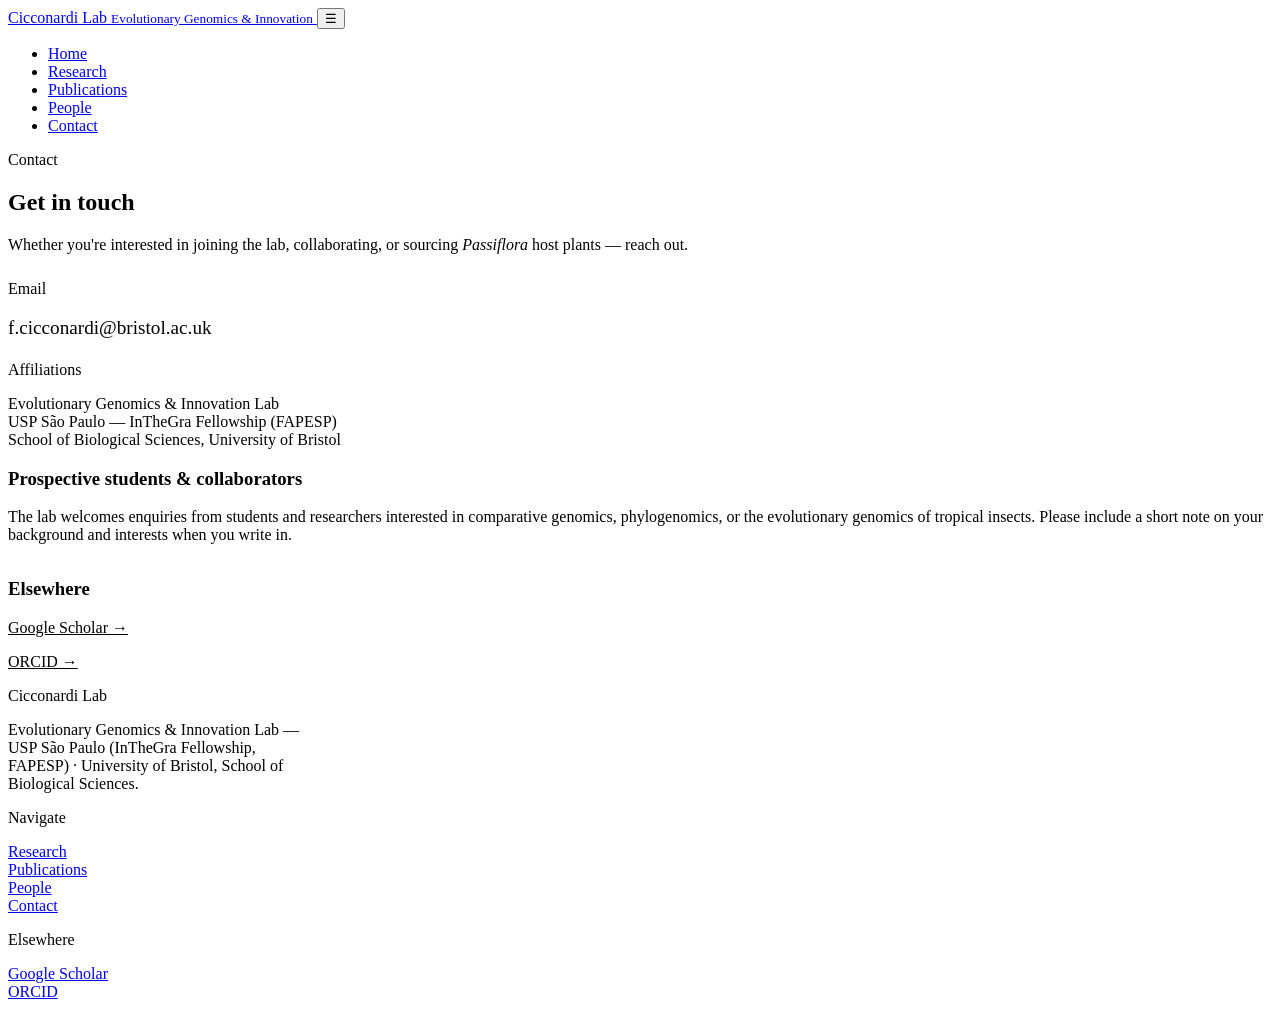
==== contact.html @ 58e6d668 "Add files via upload" ====
<!doctype html>
<html lang="en">
<head>
<meta charset="UTF-8">
<meta name="viewport" content="width=device-width, initial-scale=1">
<title>Contact — Cicconardi Lab</title>
<meta name="description" content="Get in touch with the Cicconardi Lab.">
<link rel="stylesheet" href="css/style.css">
</head>
<body>

<header class="site">
  <nav class="wrap nav">
    <a class="brand" href="index.html">Cicconardi Lab
      <small>Evolutionary Genomics &amp; Innovation</small>
    </a>
    <button class="navtoggle" aria-label="Toggle menu" onclick="document.querySelector('.navlinks').classList.toggle('open')">☰</button>
    <ul class="navlinks">
      <li><a href="index.html">Home</a></li>
      <li><a href="research.html">Research</a></li>
      <li><a href="publications.html">Publications</a></li>
      <li><a href="people.html">People</a></li>
      <li><a href="contact.html" class="active">Contact</a></li>
    </ul>
  </nav>
</header>

<section class="hero" style="padding-bottom:10px;">
  <div class="wrap">
    <span class="label-tag">Contact</span>
    <h1 style="max-width:14ch;">Get in touch</h1>
    <p class="lede">Whether you're interested in joining the lab, collaborating, or sourcing <em>Passiflora</em> host plants — reach out.</p>
  </div>
</section>

<section class="section-tight">
  <div class="wrap grid-2">
    <div class="contact-block">
      <div class="label-tag">Email</div>
      <p style="font-size:1.2rem; margin-bottom:22px;"><a href="mailto:f.cicconardi@bristol.ac.uk" style="color:var(--rust); text-decoration:none;">f.cicconardi@bristol.ac.uk</a></p>
      <div class="label-tag">Affiliations</div>
      <p class="muted" style="margin-bottom:0;">
        Evolutionary Genomics &amp; Innovation Lab<br>
        USP São Paulo — InTheGra Fellowship (FAPESP)<br>
        School of Biological Sciences, University of Bristol
      </p>
    </div>

    <div>
      <h3>Prospective students &amp; collaborators</h3>
      <p class="muted">The lab welcomes enquiries from students and researchers interested in comparative genomics, phylogenomics, or the evolutionary genomics of tropical insects. Please include a short note on your background and interests when you write in.</p>
      <h3 style="margin-top:34px;">Elsewhere</h3>
      <p><a href="https://scholar.google.com/citations?user=0gv1oysAAAAJ" target="_blank" rel="noopener" style="color:var(--rust);">Google Scholar →</a></p>
      <p><a href="https://orcid.org/0000-0001-6509-6179" target="_blank" rel="noopener" style="color:var(--rust);">ORCID →</a></p>
    </div>
  </div>
</section>

<footer class="site">
  <div class="wrap foot-grid">
    <div>
      <div class="brand" style="margin-bottom:8px;">Cicconardi Lab</div>
      <p class="muted" style="max-width:38ch;">Evolutionary Genomics &amp; Innovation Lab — USP São Paulo (InTheGra Fellowship, FAPESP) · University of Bristol, School of Biological Sciences.</p>
    </div>
    <div>
      <div class="label-tag">Navigate</div>
      <p><a href="research.html">Research</a><br><a href="publications.html">Publications</a><br><a href="people.html">People</a><br><a href="contact.html">Contact</a></p>
    </div>
    <div>
      <div class="label-tag">Elsewhere</div>
      <p><a href="https://scholar.google.com/citations?user=0gv1oysAAAAJ" target="_blank" rel="noopener">Google Scholar</a><br><a href="https://orcid.org/0000-0001-6509-6179" target="_blank" rel="noopener">ORCID</a></p>
    </div>
  </div>
</footer>

</body>
</html>
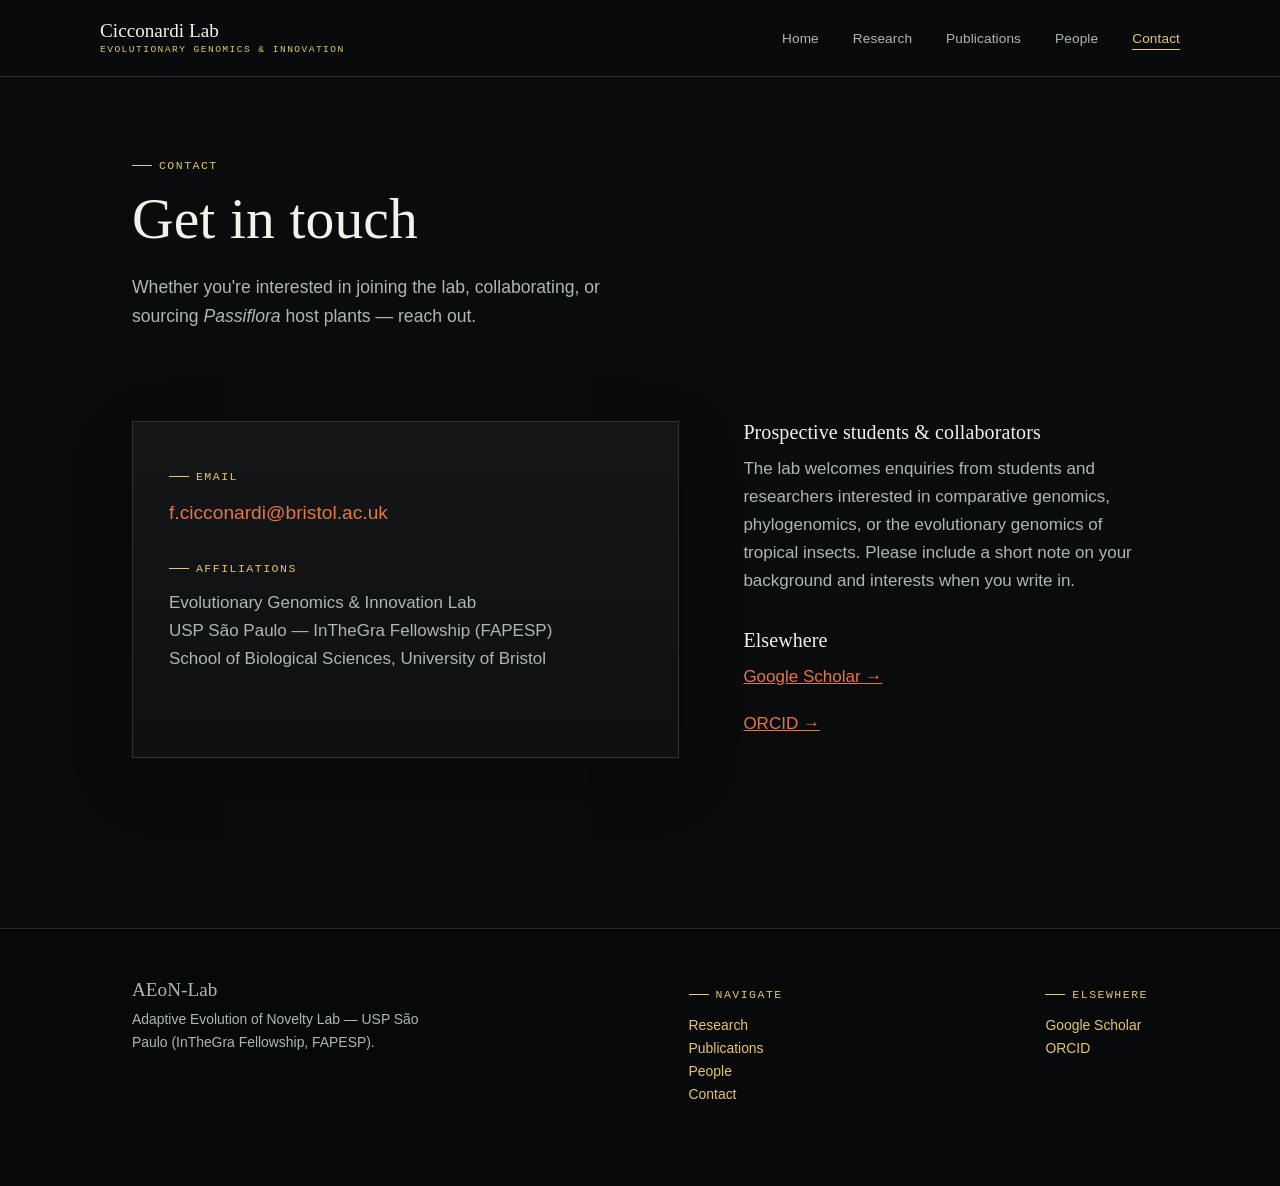
==== commit 97400026: "Update contact.html" ====
--- a/contact.html
+++ b/contact.html
@@ -37,7 +37,7 @@
   <div class="wrap grid-2">
     <div class="contact-block">
       <div class="label-tag">Email</div>
-      <p style="font-size:1.2rem; margin-bottom:22px;"><a href="mailto:f.cicconardi@bristol.ac.uk" style="color:var(--rust); text-decoration:none;">f.cicconardi@bristol.ac.uk</a></p>
+      <p style="font-size:1.2rem; margin-bottom:22px;"><a href="mailto:fcicconardi@usp.br" style="color:var(--rust); text-decoration:none;">f.cicconardi@bristol.ac.uk</a></p>
       <div class="label-tag">Affiliations</div>
       <p class="muted" style="margin-bottom:0;">
         Evolutionary Genomics &amp; Innovation Lab<br>
@@ -59,8 +59,8 @@
 <footer class="site">
   <div class="wrap foot-grid">
     <div>
-      <div class="brand" style="margin-bottom:8px;">Cicconardi Lab</div>
-      <p class="muted" style="max-width:38ch;">Evolutionary Genomics &amp; Innovation Lab — USP São Paulo (InTheGra Fellowship, FAPESP) · University of Bristol, School of Biological Sciences.</p>
+      <div class="brand" style="margin-bottom:8px;">AEoN-Lab</div>
+      <p class="muted" style="max-width:38ch;">Adaptive Evolution of Novelty Lab — USP São Paulo (InTheGra Fellowship, FAPESP).</p>
     </div>
     <div>
       <div class="label-tag">Navigate</div>
--- a/css/style.css
+++ b/css/style.css
@@ -0,0 +1,565 @@
+/* ===========================================================
+   AEON Lab — Design tokens (v3, dark editorial)
+   Dark, image-driven palette for a modern research website.
+   =========================================================== */
+
+@import url('https://fonts.googleapis.com/css2?family=EB+Garamond:ital,wght@0,400;0,500;0,600;1,400&family=DM+Sans:wght@400;500;700&family=IBM+Plex+Mono:wght@400;500&display=swap');
+
+:root{
+  --paper:#090B0C;
+  --paper-line:#24292A;
+  --panel:#111617;
+  --panel-line:#2D3435;
+  --ink:#F4F1E8;
+  --ink-soft:#AEB7B3;
+  --rust:#E27645;
+  --rust-deep:#FF9A67;
+  --gold:#E6C66A;
+  --max:1080px;
+}
+
+*,*::before,*::after{box-sizing:border-box;}
+html{scroll-behavior:smooth;}
+body{
+  margin:0;
+  background:var(--paper);
+  color:var(--ink);
+  font-family:'DM Sans', sans-serif;
+  font-size:17px;
+  line-height:1.65;
+  -webkit-font-smoothing:antialiased;
+}
+img{max-width:100%;display:block;}
+a{color:inherit;}
+
+h1,h2,h3,h4{
+  font-family:'EB Garamond', serif;
+  font-weight:500;
+  line-height:1.18;
+  color:var(--ink);
+  margin:0 0 .5em;
+  letter-spacing:.1px;
+}
+h1{font-size:clamp(2.4rem,5vw,3.6rem); font-weight:500;}
+h2{font-size:clamp(1.7rem,3vw,2.2rem);}
+h3{font-size:1.25rem;}
+p{margin:0 0 1.15em; color:var(--ink);}
+
+.wrap{max-width:var(--max); margin:0 auto; padding:0 32px;}
+
+.thumb-img{
+    width:100%;
+    aspect-ratio:10/16;
+    object-fit:cover;
+    display:block;
+    border-bottom:1px solid var(--panel-line);
+
+    transition:transform .45s ease;
+}
+
+.thumb{
+    overflow:hidden;
+}
+
+.thumb:hover .thumb-img{
+    transform:scale(1.06);
+}
+
+/* --- eyebrow / specimen-label device --------------------- */
+.label-tag{
+  font-family:'IBM Plex Mono', monospace;
+  font-size:.72rem;
+  letter-spacing:.13em;
+  text-transform:uppercase;
+  color:var(--rust);
+  display:inline-flex;
+  gap:.6em;
+  align-items:center;
+  margin-bottom:.9em;
+}
+.label-tag::before{
+  content:"";
+  width:20px; height:1px;
+  background:var(--rust);
+  display:inline-block;
+}
+
+/* --- specimen card: the signature element ------------------ */
+.specimen-card{
+  background:var(--panel);
+  color:var(--ink);
+  border:1px solid var(--panel-line);
+  padding:32px 34px;
+}
+.specimen-row{
+  display:flex; flex-wrap:wrap; gap:6px 26px;
+  font-family:'IBM Plex Mono', monospace;
+  font-size:.72rem; letter-spacing:.02em;
+  color:var(--ink-soft);
+  border-top:1px solid var(--panel-line);
+  margin-top:18px; padding-top:14px;
+  text-transform:uppercase;
+}
+.specimen-row span b{color:var(--ink); font-weight:500;}
+
+/* --- nav -------------------------------------------------- */
+header.site{
+  position:sticky; top:0; z-index:40;
+  background:rgba(9,11,12,.92);
+  backdrop-filter:blur(6px);
+  border-bottom:1px solid var(--paper-line);
+}
+.nav{
+  display:flex; align-items:center; justify-content:space-between;
+  padding:20px 0;
+}
+.brand{
+  font-family:'EB Garamond', serif;
+  font-size:1.2rem;
+  text-decoration:none;
+  color:var(--ink);
+  display:flex; flex-direction:column; line-height:1.1;
+}
+.brand small{
+  font-family:'IBM Plex Mono', monospace;
+  font-size:.6rem; letter-spacing:.15em; text-transform:uppercase;
+  color:var(--gold); margin-top:4px;
+}
+.navlinks{display:flex; gap:34px; list-style:none; margin:0; padding:0;}
+.navlinks a{
+  font-size:.85rem; text-decoration:none; color:var(--ink-soft);
+  letter-spacing:.01em;
+  padding-bottom:3px; border-bottom:1px solid transparent;
+  transition:color .15s, border-color .15s;
+}
+.navlinks a:hover, .navlinks a.active{color:var(--rust); border-color:var(--rust);}
+.navtoggle{display:none; background:none; border:0; color:var(--ink); font-size:1.4rem;}
+
+@media (max-width:760px){
+  .navlinks{
+    position:fixed; inset:66px 0 auto 0; background:rgba(9,11,12,.98);
+    flex-direction:column; gap:0; padding:6px 32px 20px;
+    border-bottom:1px solid var(--paper-line);
+    transform:translateY(-130%); transition:transform .25s ease;
+  }
+  .navlinks.open{transform:translateY(0);}
+  .navlinks a{display:block; padding:13px 0; border-bottom:1px solid var(--paper-line);}
+  .navtoggle{display:block;}
+}
+
+/* --- footer ------------------------------------------------ */
+footer.site{
+  background:#070809;
+  border-top:1px solid var(--paper-line);
+  padding:50px 0 64px;
+  margin-top:110px;
+  color:var(--ink-soft);
+  font-size:.87rem;
+}
+footer.site a{color:var(--rust); text-decoration:none;}
+footer.site a:hover{text-decoration:underline;}
+.foot-grid{display:flex; flex-wrap:wrap; gap:44px; justify-content:space-between;}
+
+/* --- buttons ------------------------------------------------ */
+.btn{
+  display:inline-flex; align-items:center; gap:8px;
+  font-family:'IBM Plex Mono', monospace;
+  font-size:.76rem; letter-spacing:.05em; text-transform:uppercase;
+  padding:13px 22px;
+  border:1px solid var(--ink);
+  color:var(--ink); text-decoration:none;
+  transition:background .15s, color .15s, border-color .15s;
+}
+.btn:hover{background:var(--ink); color:var(--paper);}
+.btn.solid{background:var(--rust); border-color:var(--rust); color:var(--paper);}
+.btn.solid:hover{background:var(--rust-deep); border-color:var(--rust-deep);}
+
+/* --- sections ------------------------------------------------ */
+section{padding:80px 0;}
+.section-tight{padding:60px 0;}
+.grid-2{display:grid; grid-template-columns:1.15fr .85fr; gap:64px;}
+.grid-3{display:grid; grid-template-columns:repeat(3,1fr); gap:30px;}
+@media (max-width:860px){
+  .grid-2{grid-template-columns:1fr;}
+  .grid-3{grid-template-columns:1fr;}
+}
+
+.divider{height:1px; background:var(--paper-line); margin:0 0 44px;}
+
+.muted{color:var(--ink-soft);}
+
+/* --- hero ------------------------------------------------ */
+.hero{padding:70px 0 20px;}
+.hero-grid{display:grid; grid-template-columns:1.2fr .8fr; gap:60px; align-items:center;}
+@media (max-width:900px){.hero-grid{grid-template-columns:1fr;}}
+.hero h1{margin-bottom:.35em;}
+.hero .lede{font-size:1.1rem; color:var(--ink-soft); max-width:48ch;}
+
+/* field-note panel replacing the old illustration */
+.field-panel{
+  background:var(--panel);
+  border:1px solid var(--panel-line);
+  padding:0;
+  overflow:hidden;
+}
+.field-panel .band{
+  height:64px;
+  background:repeating-linear-gradient(
+    90deg,
+    var(--rust) 0px, var(--rust) 3px,
+    transparent 3px, transparent 34px
+  );
+  opacity:.85;
+  border-bottom:1px solid var(--panel-line);
+}
+.field-panel .body{padding:26px 28px 22px;}
+.field-panel h3{font-size:1.05rem; margin-bottom:.5em;}
+.field-panel dl{margin:0; display:grid; grid-template-columns:auto 1fr; gap:8px 16px; font-size:.86rem;}
+.field-panel dt{
+  font-family:'IBM Plex Mono', monospace; font-size:.68rem; letter-spacing:.06em;
+  text-transform:uppercase; color:var(--gold); align-self:baseline;
+}
+.field-panel dd{margin:0; color:var(--ink-soft);}
+
+/* --- research cards ------------------------------------------------ */
+.research-card{
+  background:linear-gradient(180deg, rgba(255,255,255,.035), rgba(255,255,255,.015));
+  border:1px solid var(--paper-line);
+  padding:28px 26px;
+  height:100%;
+}
+.research-card h3{margin-bottom:.4em;}
+.research-card .tag{
+  font-family:'IBM Plex Mono', monospace; font-size:.66rem;
+  color:var(--gold); text-transform:uppercase; letter-spacing:.1em;
+  display:block; margin-bottom:12px;
+}
+
+/* --- publications ------------------------------------------------ */
+.pub{
+  border-bottom:1px solid var(--paper-line);
+  padding:24px 0;
+  display:grid; grid-template-columns:80px 1fr; gap:22px;
+}
+.pub:first-child{padding-top:0;}
+.pub .year{
+  font-family:'IBM Plex Mono', monospace; font-size:.85rem;
+  color:var(--gold); padding-top:3px;
+}
+.pub h3{font-size:1.12rem; margin-bottom:.25em;}
+.pub .authors{font-size:.87rem; color:var(--ink-soft); margin-bottom:.2em;}
+.pub .venue{font-size:.85rem; font-style:italic; color:var(--ink-soft);}
+.pub a.doi{font-family:'IBM Plex Mono', monospace; font-size:.74rem; color:var(--rust); text-decoration:none;}
+.pub a.doi:hover{text-decoration:underline;}
+@media (max-width:600px){.pub{grid-template-columns:1fr; gap:4px;}}
+
+/* --- people ------------------------------------------------ */
+.person{display:grid; grid-template-columns:210px 1fr; gap:40px; align-items:start;}
+@media (max-width:700px){.person{grid-template-columns:1fr;}}
+.person-plate{
+  background:var(--panel); border:1px solid var(--panel-line);
+  aspect-ratio:4/5; display:flex; align-items:center; justify-content:center;
+}
+.monogram{
+  font-family:'EB Garamond', serif; font-size:3.4rem; color:var(--rust);
+}
+
+/* --- contact block ------------------------------------------------ */
+.contact-block{
+  background:var(--panel); border:1px solid var(--panel-line);
+  padding:36px;
+}
+
+/* --- photo hero (homepage, shmontgomery-style) ------------------------------------------------ */
+.photo-hero{
+  position:relative;
+  min-height:82vh;
+  display:flex;
+  align-items:flex-end;
+  background:
+    linear-gradient(180deg, rgba(29,42,32,.15) 0%, rgba(20,28,22,.72) 78%, rgba(15,20,16,.88) 100%),
+    var(--panel);
+  background-size:cover;
+  background-position:center;
+  color:#F5F1E4;
+  border-bottom:1px solid var(--paper-line);
+}
+/* Swap this rule's background-image for a real photo — see README */
+.photo-hero.no-photo{
+  background:
+    linear-gradient(180deg, rgba(29,42,32,.05) 0%, rgba(20,28,22,.75) 82%, rgba(15,20,16,.9) 100%),
+    repeating-linear-gradient(135deg, #24352A 0px, #24352A 2px, #1B281F 2px, #1B281F 44px);
+}
+.photo-hero .hero-inner{
+  width:100%;
+  padding:60px 0 46px;
+}
+.photo-hero .hero-note{
+  border:1px dashed rgba(245,241,228,.35);
+  display:inline-block;
+  padding:4px 10px;
+  font-family:'IBM Plex Mono', monospace;
+  font-size:.66rem;
+  letter-spacing:.08em;
+  text-transform:uppercase;
+  color:rgba(245,241,228,.7);
+  margin-bottom:22px;
+}
+.photo-hero h1{
+  color:#FBF9F1;
+  font-size:clamp(2.2rem,4.6vw,3.6rem);
+  max-width:16ch;
+  margin-bottom:.3em;
+}
+.photo-hero .tagline{
+  font-family:'DM Sans', sans-serif;
+  font-size:1.05rem;
+  color:rgba(245,241,228,.85);
+  max-width:42ch;
+  margin-bottom:24px;
+}
+.photo-hero .meta-lines{
+  font-size:.92rem;
+  color:rgba(245,241,228,.7);
+  line-height:1.8;
+  margin-bottom:26px;
+}
+.photo-hero .meta-lines a{color:#E9C77E; text-decoration:none;}
+.photo-hero .meta-lines a:hover{text-decoration:underline;}
+.photo-hero .btn{border-color:#E9C77E; color:#E9C77E;}
+.photo-hero .btn:hover{background:#E9C77E; color:#1D2A20;}
+
+/* transparent nav variant sitting over the photo */
+header.site.on-photo{
+  background:transparent;
+  border-bottom:1px solid rgba(245,241,228,.15);
+  position:absolute; top:0; left:0; right:0;
+}
+header.site.on-photo .brand,
+header.site.on-photo .navlinks a{color:#F5F1E4;}
+header.site.on-photo .brand small{color:#E9C77E;}
+header.site.on-photo .navlinks a:hover,
+header.site.on-photo .navlinks a.active{color:#E9C77E; border-color:#E9C77E;}
+header.site.on-photo .navtoggle{color:#F5F1E4;}
+
+/* thumbnail strip beneath the hero */
+.thumb-strip{padding:52px 0 60px;}
+.thumb-row{display:flex; gap:18px; flex-wrap:wrap;}
+.thumb{
+  flex:1 1 190px;
+  background:var(--panel);
+  border:1px solid var(--panel-line);
+}
+.thumb .frame{
+  aspect-ratio:1/1;
+  display:flex; align-items:center; justify-content:center;
+  border-bottom:1px solid var(--panel-line);
+  font-family:'IBM Plex Mono', monospace;
+  font-size:.62rem; letter-spacing:.06em; text-transform:uppercase;
+  color:var(--ink-soft); text-align:center; padding:10px;
+}
+.thumb .cap{padding:12px 14px; font-size:.82rem; color:var(--ink-soft);}
+.thumb .cap b{color:var(--ink); font-weight:500; display:block; font-family:'EB Garamond', serif; font-size:1rem; margin-bottom:2px;}
+@media (max-width:700px){.thumb{flex:1 1 42%;}}
+.kicker-list{list-style:none; margin:0; padding:0;}
+.kicker-list li{
+  padding:16px 0; border-top:1px solid var(--paper-line);
+  display:flex; gap:18px; justify-content:space-between; align-items:baseline;
+  flex-wrap:wrap;
+}
+.kicker-list li:last-child{border-bottom:1px solid var(--paper-line);}
+
+/* ===========================================================
+   AEON Lab homepage hero implementation
+   Uses img/hero.jpeg and places the text on the right side of
+   the butterfly photograph.
+   =========================================================== */
+
+.photo-hero.butterfly-hero {
+  position: relative;
+  min-height: 88vh;
+  display: flex;
+  align-items: flex-end;
+  color: #F5F1E4;
+  border-bottom: 1px solid var(--paper-line);
+  background-image:
+    linear-gradient(
+      to right,
+      rgba(0, 0, 0, 0.18) 0%,
+      rgba(0, 0, 0, 0.25) 42%,
+      rgba(0, 0, 0, 0.84) 100%
+    ),
+    url("../img/hero.jpeg");
+  background-size: cover;
+  background-position: center center;
+  background-repeat: no-repeat;
+}
+
+.photo-hero.butterfly-hero .hero-inner {
+  width: 100%;
+  max-width: var(--max);
+  margin: 0 auto;
+  padding: 0 32px 72px;
+  display: flex;
+  flex-direction: column;
+  align-items: flex-end;
+}
+
+.photo-hero.butterfly-hero h1,
+.photo-hero.butterfly-hero .tagline,
+.photo-hero.butterfly-hero .meta-lines,
+.photo-hero.butterfly-hero .hero-actions {
+  width: min(100%, 540px);
+}
+
+.photo-hero.butterfly-hero h1 {
+  color: #FBF9F1;
+  font-size: clamp(2.8rem, 6.3vw, 5.8rem);
+  line-height: 0.94;
+  letter-spacing: -0.025em;
+  max-width: 10ch;
+  margin-bottom: 0.28em;
+}
+
+.photo-hero.butterfly-hero .tagline {
+  font-size: clamp(1.05rem, 1.7vw, 1.35rem);
+  line-height: 1.45;
+  color: rgba(245, 241, 228, 0.9);
+  max-width: 38ch;
+}
+
+.photo-hero.butterfly-hero .meta-lines {
+  color: rgba(245, 241, 228, 0.74);
+}
+
+.photo-hero.butterfly-hero .hero-actions {
+  display: flex;
+  flex-wrap: wrap;
+  gap: 12px;
+}
+
+.photo-hero.butterfly-hero .btn {
+  border-color: #E9C77E;
+  color: #E9C77E;
+}
+
+.photo-hero.butterfly-hero .btn:hover {
+  background: #E9C77E;
+  color: #1D2A20;
+}
+
+.photo-hero.butterfly-hero .btn.solid {
+  background: #E9C77E;
+  border-color: #E9C77E;
+  color: #1D2A20;
+}
+
+.photo-hero.butterfly-hero .btn.solid:hover {
+  background: #FBF9F1;
+  border-color: #FBF9F1;
+}
+
+@media (max-width: 760px) {
+  .photo-hero.butterfly-hero {
+    min-height: 82vh;
+    background-image:
+      linear-gradient(
+        to bottom,
+        rgba(0, 0, 0, 0.05) 0%,
+        rgba(0, 0, 0, 0.72) 100%
+      ),
+      url("../img/hero.jpeg");
+    background-position: 34% center;
+  }
+
+  .photo-hero.butterfly-hero .hero-inner {
+    align-items: flex-start;
+    padding: 0 28px 52px;
+  }
+
+  .photo-hero.butterfly-hero h1 {
+    font-size: clamp(2.45rem, 12vw, 4.2rem);
+    max-width: 12ch;
+  }
+
+  header.site.on-photo .navlinks {
+    background: rgba(29, 42, 32, 0.96);
+    border-bottom-color: rgba(245, 241, 228, 0.18);
+  }
+
+  header.site.on-photo .navlinks a {
+    border-bottom-color: rgba(245, 241, 228, 0.18);
+  }
+}
+
+
+/* --- dark editorial refinements --- */
+body::selection{
+  background: rgba(230, 198, 106, 0.32);
+  color: var(--ink);
+}
+
+section:not(.photo-hero){
+  background: var(--paper);
+}
+
+.specimen-card,
+.field-panel,
+.person-plate,
+.contact-block,
+.thumb{
+  background: linear-gradient(180deg, rgba(255,255,255,.045), rgba(255,255,255,.018));
+  box-shadow: 0 20px 60px rgba(0,0,0,.20);
+}
+
+.thumb .frame{
+  background: rgba(255,255,255,.018);
+}
+
+.btn{
+  border-color: rgba(244,241,232,.72);
+  color: var(--ink);
+}
+
+.btn:hover{
+  background: var(--ink);
+  color: #090B0C;
+}
+
+.btn.solid{
+  background: var(--gold);
+  border-color: var(--gold);
+  color: #090B0C;
+}
+
+.label-tag{
+  color: var(--gold);
+}
+.label-tag::before{
+  background: var(--gold);
+}
+
+.navlinks a:hover,
+.navlinks a.active{
+  color: var(--gold);
+  border-color: var(--gold);
+}
+
+footer.site .brand,
+footer.site p,
+footer.site .muted{
+  color: var(--ink-soft);
+}
+
+footer.site a{
+  color: var(--gold);
+}
+
+/* make the first content block feel less like a beige card below the photo */
+.thumb-strip{
+  padding-top: 64px;
+}
+
+.divider{
+  opacity: .85;
+}
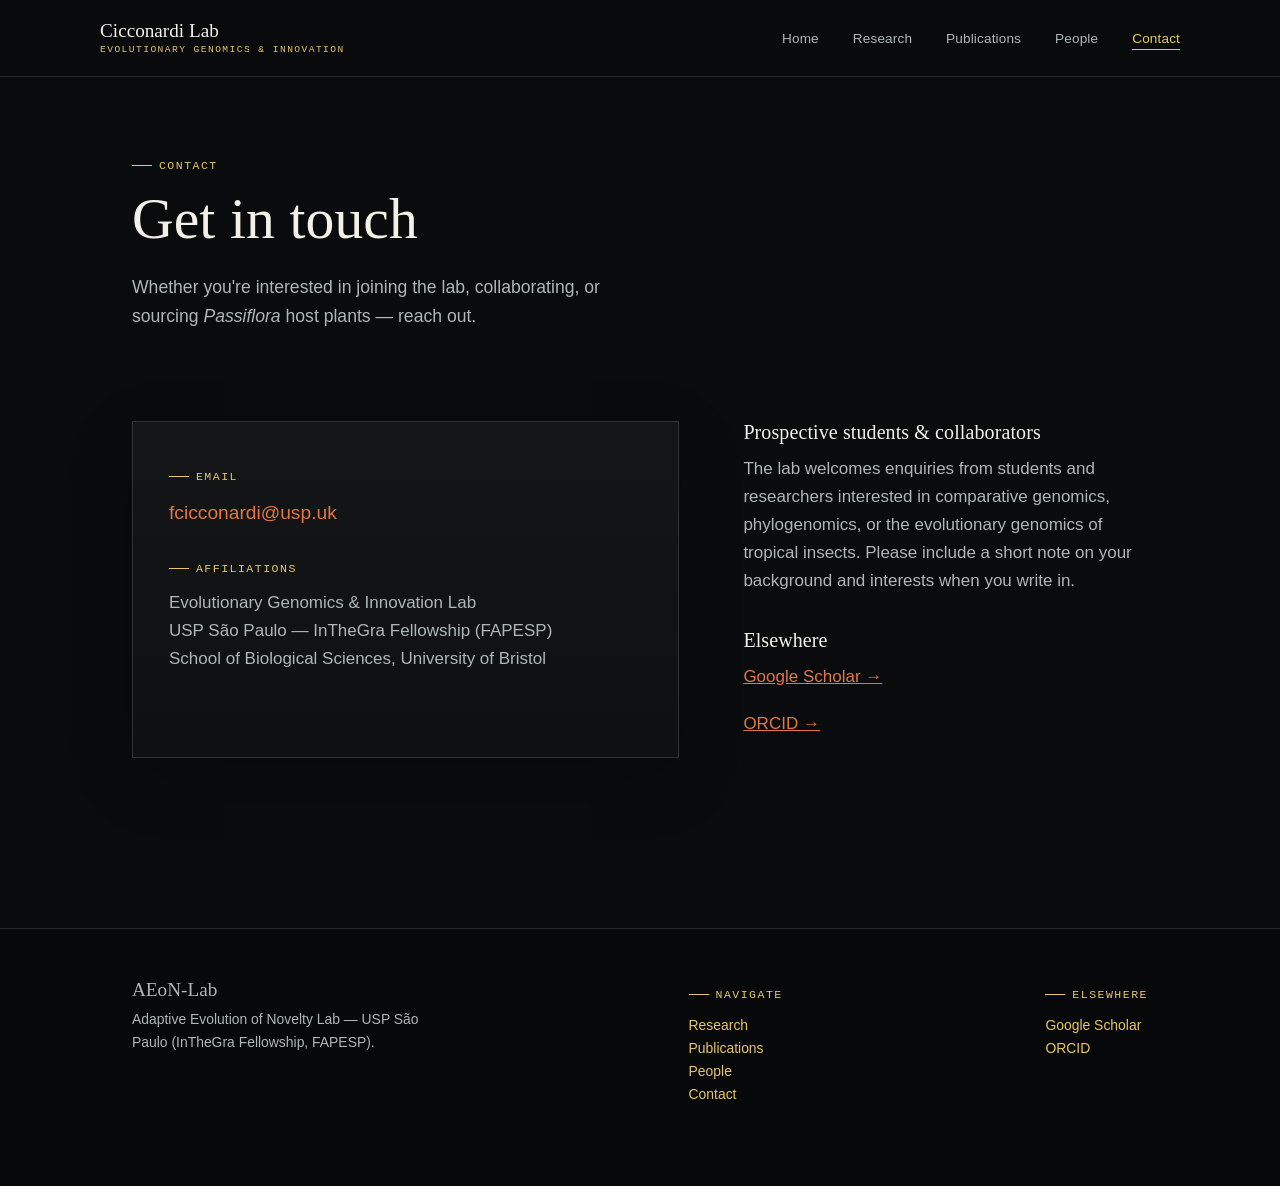
==== commit 097fa93c: "Update page title from Cicconardi Lab to AEoN-Lab" ====
--- a/contact.html
+++ b/contact.html
@@ -3,7 +3,7 @@
 <head>
 <meta charset="UTF-8">
 <meta name="viewport" content="width=device-width, initial-scale=1">
-<title>Contact — Cicconardi Lab</title>
+<title>Contact — AEoN-Lab</title>
 <meta name="description" content="Get in touch with the Cicconardi Lab.">
 <link rel="stylesheet" href="css/style.css">
 </head>
@@ -37,7 +37,7 @@
   <div class="wrap grid-2">
     <div class="contact-block">
       <div class="label-tag">Email</div>
-      <p style="font-size:1.2rem; margin-bottom:22px;"><a href="mailto:fcicconardi@usp.br" style="color:var(--rust); text-decoration:none;">f.cicconardi@bristol.ac.uk</a></p>
+      <p style="font-size:1.2rem; margin-bottom:22px;"><a href="mailto:fcicconardi@usp.br" style="color:var(--rust); text-decoration:none;">fcicconardi@usp.uk</a></p>
       <div class="label-tag">Affiliations</div>
       <p class="muted" style="margin-bottom:0;">
         Evolutionary Genomics &amp; Innovation Lab<br>
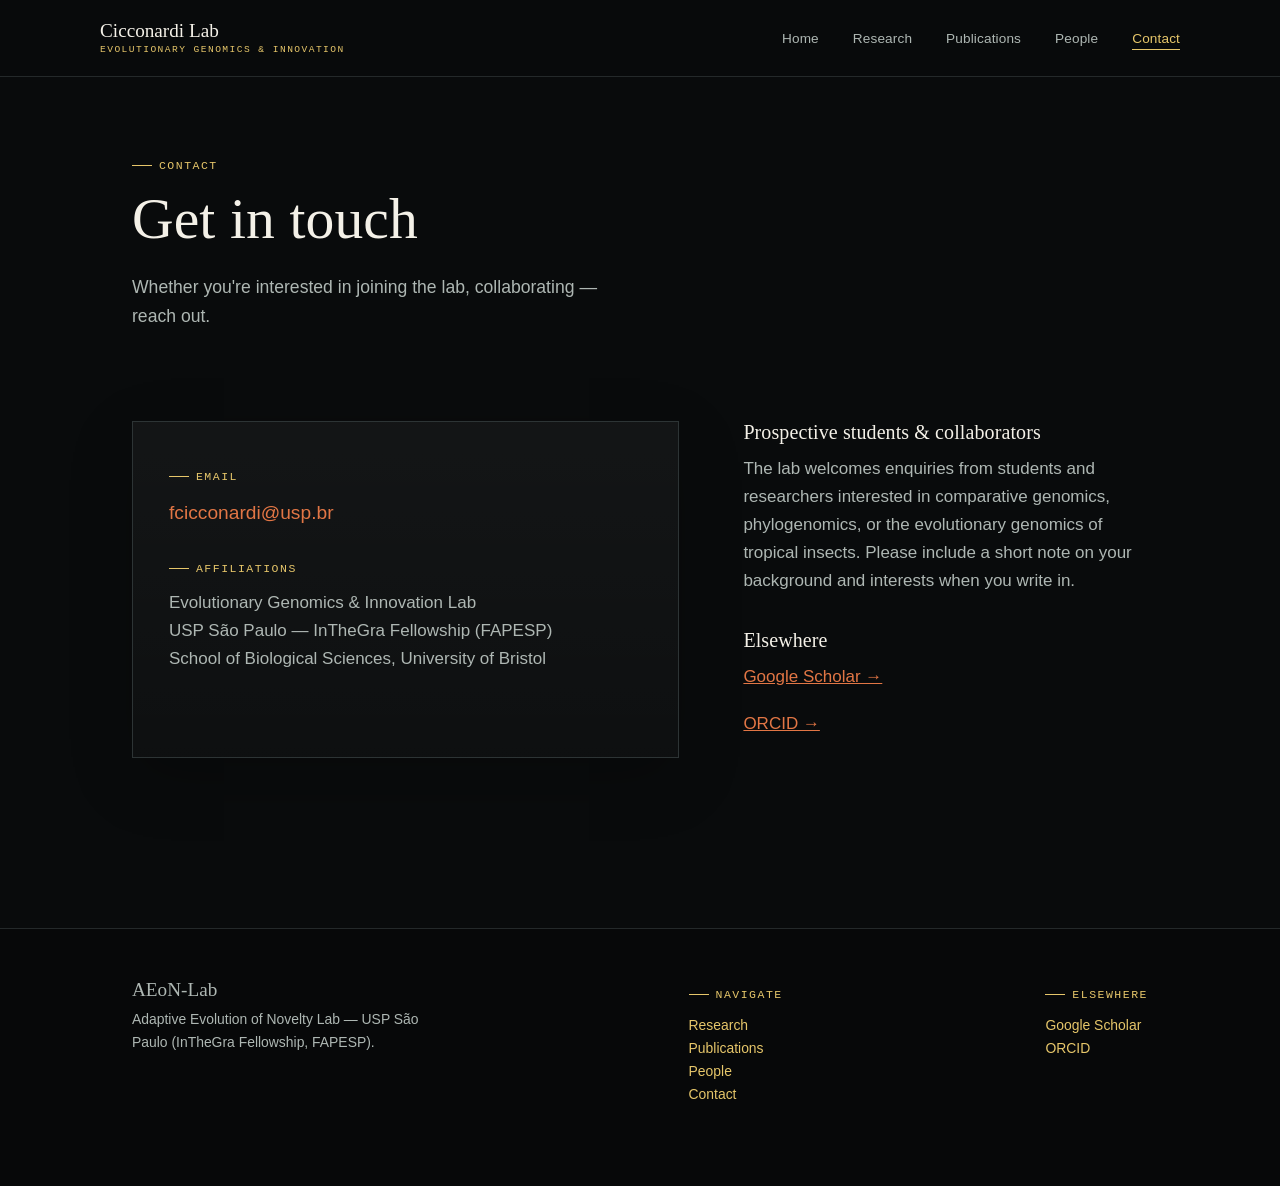
==== commit c1544699: "Update contact.html" ====
--- a/contact.html
+++ b/contact.html
@@ -29,7 +29,7 @@
   <div class="wrap">
     <span class="label-tag">Contact</span>
     <h1 style="max-width:14ch;">Get in touch</h1>
-    <p class="lede">Whether you're interested in joining the lab, collaborating, or sourcing <em>Passiflora</em> host plants — reach out.</p>
+    <p class="lede">Whether you're interested in joining the lab, collaborating — reach out.</p>
   </div>
 </section>
 
@@ -37,7 +37,7 @@
   <div class="wrap grid-2">
     <div class="contact-block">
       <div class="label-tag">Email</div>
-      <p style="font-size:1.2rem; margin-bottom:22px;"><a href="mailto:fcicconardi@usp.br" style="color:var(--rust); text-decoration:none;">fcicconardi@usp.uk</a></p>
+      <p style="font-size:1.2rem; margin-bottom:22px;"><a href="mailto:fcicconardi@usp.br" style="color:var(--rust); text-decoration:none;">fcicconardi@usp.br</a></p>
       <div class="label-tag">Affiliations</div>
       <p class="muted" style="margin-bottom:0;">
         Evolutionary Genomics &amp; Innovation Lab<br>
